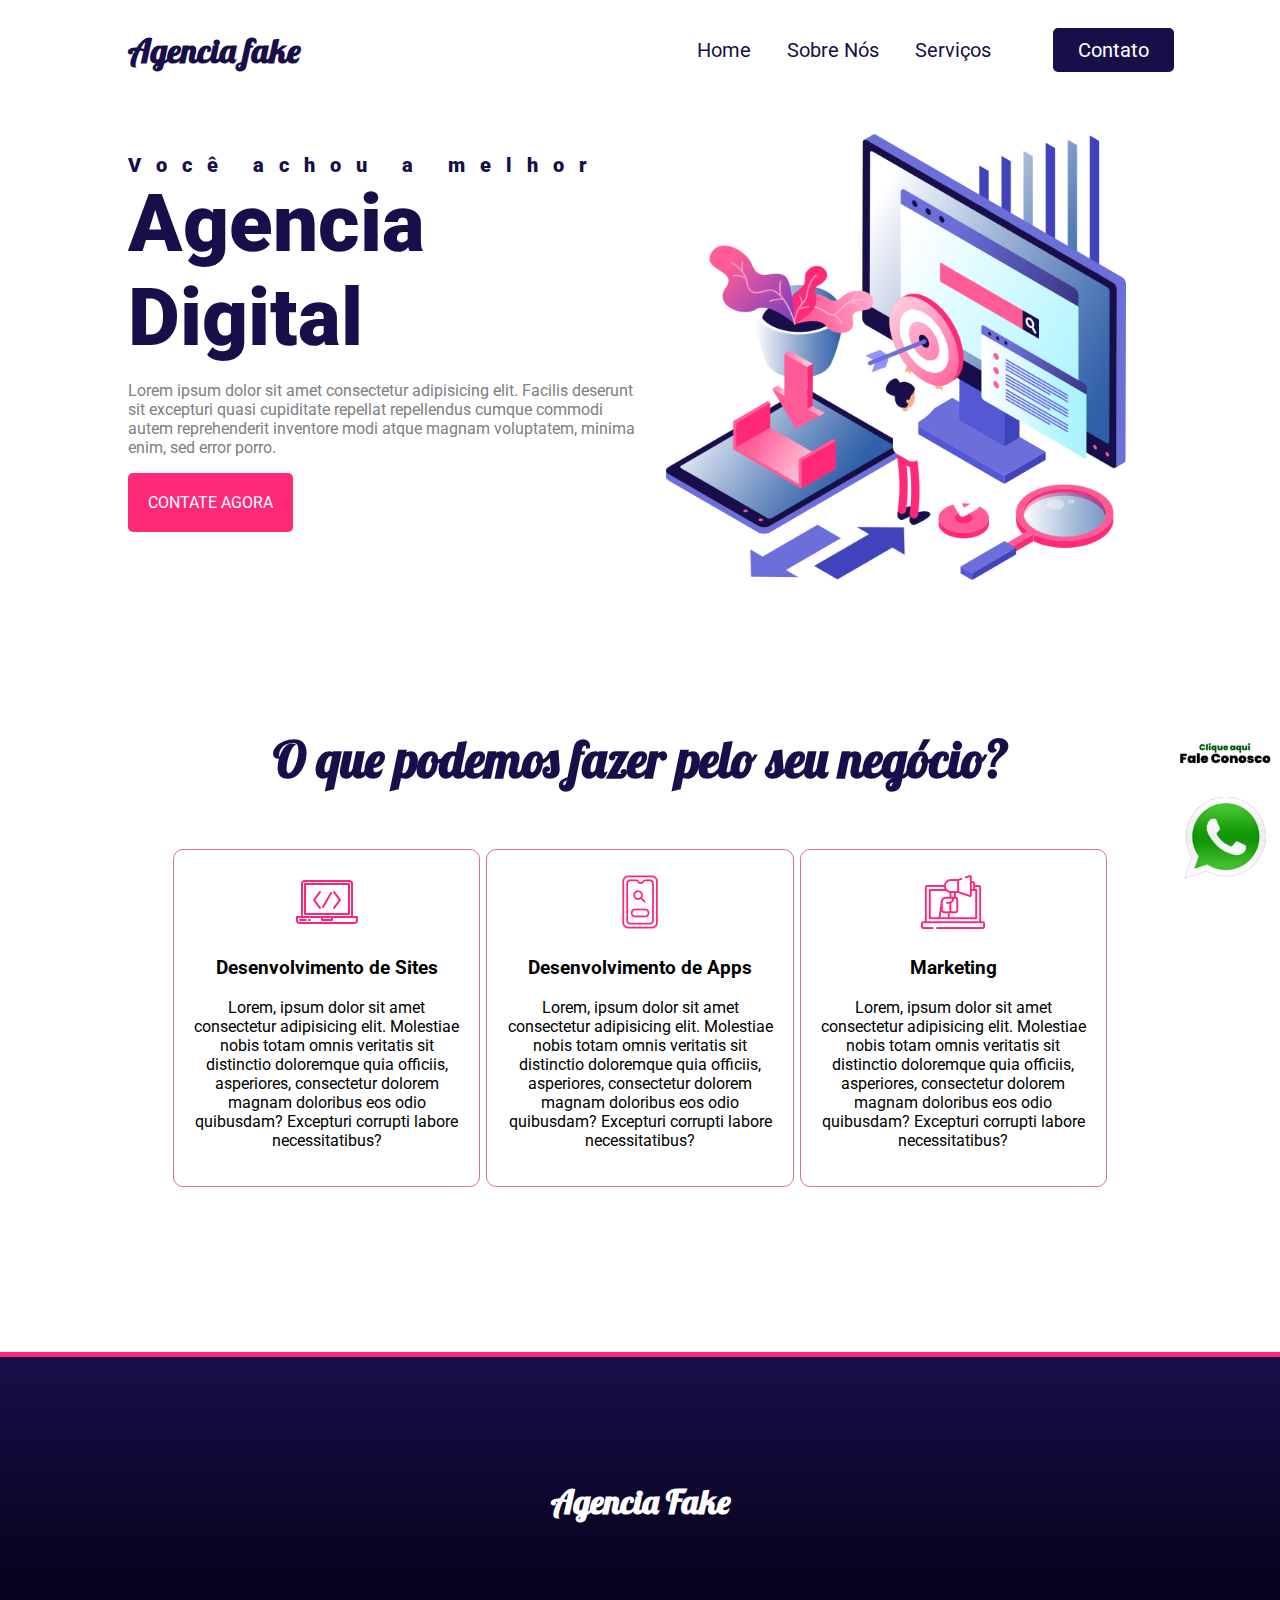
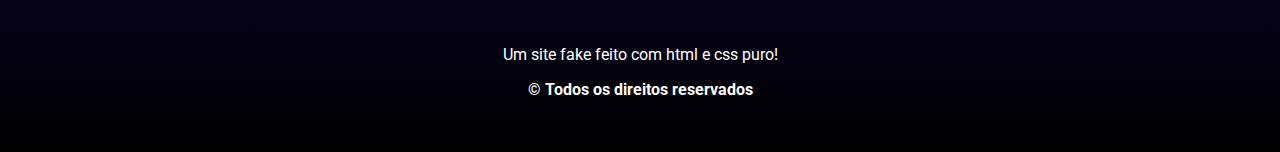
==== index.html @ e85ebdf2 "first commit" ====
<!DOCTYPE html>
<html lang="pt-br">

<head>
    <meta charset="UTF-8">
    <meta http-equiv="X-UA-Compatible" content="IE=edge">
    <meta name="viewport" content="width=device-width, initial-scale=1.0">
    <meta name="description" content="Um site de exemplo">
    <meta name="keywords" content="Agencia digita, css, HTML">
    <link rel="stylesheet" href="style.css">
    <link rel="stylesheet" href="responsive.css">

    <title>Agencia</title>
</head>

<body>


    <nav class="navbar">

        <div class="logo">

            <h1>Agencia fake</h1>

        </div>


        <div class="menu">
            <a href="#">Home</a>
            <a href="#">Sobre Nós</a>
            <a href="#">Serviços</a>
            <a id="botao" href="#">Contato</a>

        </div>

    </nav>


    <header class="header">
        <div class="head-line">

            <h2 style="letter-spacing: 15px;">Você achou a melhor</h2>
            <h2 style="font-size: 80px;">Agencia Digital</h2>
            <p>Lorem ipsum dolor sit amet consectetur adipisicing elit. Facilis deserunt sit excepturi quasi cupiditate
                repellat repellendus cumque commodi autem reprehenderit inventore modi atque magnam voluptatem, minima
                enim, sed error porro.</p>
            <a href="#" class="contate">contate agora</a>
        </div>

        <div class="imgh">
            <img style="max-width: 90% ;" src="img/hero_right.png">

        </div>
    </header>


    <section class="section">

        <h2>O que podemos fazer pelo seu negócio?</h2>
        <br> <br> <br>
        <div class="servicos">
            <div class="card">
                <img src="img/pc.png">
                <div class="card-text">
                    <h3>Desenvolvimento de Sites</h3>
                    <p>Lorem, ipsum dolor sit amet consectetur adipisicing elit. Molestiae nobis totam omnis veritatis
                        sit
                        distinctio doloremque quia officiis, asperiores, consectetur dolorem magnam doloribus eos odio
                        quibusdam? Excepturi corrupti labore necessitatibus?</p>
                </div>
                <div class="texto-oculto">
                    <h3>Outro conteúdo qualquer</h3>
                    <p>Lorem, ipsum dolor sit amet consectetur adipisicing elit. Molestiae nobis totam omnis veritatis
                        sit
                        distinctio doloremque quia officiis, asperiores, consectetur dolorem magnam doloribus eos odio
                        quibusdam? Excepturi corrupti labore necessitatibus?</p>
                </div>
            </div>
            <div class="card">
                <img src="img/smartphone.png">
                <div class="card-text">
                    <h3>Desenvolvimento de Apps</h3>
                    <p>Lorem, ipsum dolor sit amet consectetur adipisicing elit. Molestiae nobis totam omnis veritatis
                        sit
                        distinctio doloremque quia officiis, asperiores, consectetur dolorem magnam doloribus eos odio
                        quibusdam? Excepturi corrupti labore necessitatibus?</p>
                </div>
                <div class="texto-oculto">
                    <h3>Outro conteúdo qualquer</h3>
                    <p>Lorem, ipsum dolor sit amet consectetur adipisicing elit. Molestiae nobis totam omnis veritatis
                        sit
                        distinctio doloremque quia officiis, asperiores, consectetur dolorem magnam doloribus eos odio
                        quibusdam? Excepturi corrupti labore necessitatibus?</p>
                </div>
            </div>
            <div class="card">
                <img src="img/marketing.png">
                <div class="card-text">
                    <h3>Marketing</h3>
                    <p>Lorem, ipsum dolor sit amet consectetur adipisicing elit. Molestiae nobis totam omnis veritatis
                        sit
                        distinctio doloremque quia officiis, asperiores, consectetur dolorem magnam doloribus eos odio
                        quibusdam? Excepturi corrupti labore necessitatibus?</p>
                </div>
                <div class="texto-oculto">
                    <h3>Outro conteúdo qualquer</h3>
                    <p>Lorem, ipsum dolor sit amet consectetur adipisicing elit. Molestiae nobis totam omnis veritatis
                        sit
                        distinctio doloremque quia officiis, asperiores, consectetur dolorem magnam doloribus eos odio
                        quibusdam? Excepturi corrupti labore necessitatibus?</p>
                </div>
            </div>
        </div>
    </section>


    <footer>

        <h1 class="logo-rodape">Agencia Fake</h1>
        <p class="agencia" style="color: white;">Um site fake feito com html e css puro!</p>
        <b style="color: white;">© Todos os direitos reservados</b>

    </footer>
 
<a href="#"> <img class="whats" src="img/whats.png"></a>
</body>

</html>
---- style.css ----
@import url('https://fonts.googleapis.com/css2?family=Lobster&family=Roboto:ital,wght@0,100;0,300;0,400;0,500;0,700;0,900;1,100;1,300;1,400;1,500;1,700;1,900&display=swap');

* {

    box-sizing: border-box;

}

body {

    margin: 0;
    font-family: 'Roboto', sans-serif;

}


.navbar a {


    text-decoration: none;
    list-style: none;

}


.navbar {

        background-color: white;
        flex-flow: row wrap;
        display: flex;
        height: 100px;
        align-items: center;
        position: fixed;
        width: 100%;



}


.logo h1 {

    font-family: 'Lobster', cursive;
    color: #180f4a;
    font-size: 34px;


}


.logo {

    flex: 20%;
    /* border: 1px solid black; */
    margin-left: 10%;
    text-align: left;

}



.menu a {

    font-size: 20px;
    padding: 20px 16px;
    color: #180f4a;

}



.menu {

    flex: 70%;
    /* border: 1px solid red; */
    text-align: right;
    padding: 20px;


}

.menu :hover {

    color: #FF2978;
    border-top: 3px solid #180F4A;

}


.menu button {

    border-radius: 20px;
    height: 45px;
    width: 120px;


}


#botao {

    background-color: #180F4A;
    padding: 10px 25px;
    color: white;
    border-radius: 5px;
    margin-right: 10%;
    margin-left: 5%;


}


#botao:hover {

    border: none;
    background-color: #FF2978;

}


.header {
    display: flex;
    flex-flow: row wrap;
    height: auto;
    background-color: white;
    justify-content: center;
    align-items: center;
    padding-top: 100px;

}

.head-line {
    margin-left: 10%;
    flex: 40%;
    /* border: 1px solid black; */

}


.head-line p {

    color: gray;
    text-align: left;

}


.contate {

    background-color: #FF2978;
    padding: 20px;
    color: white;
    text-transform: uppercase;
    border-radius: 5px;
    text-decoration: none;
    display: inline-block;



}


.contate:hover {

    background-color: #180F4A;

}

.head-line h2 {

    font-weight: 900;
    font-size: 20px;
    color: #180F4A;
    padding: 0;
    margin: 0;

}


.imgh {

    margin-right: 10%;
    flex: 40%;
    /* border: 1px solid pink; */

    text-align: center;



}


.section {

    display: inline-block;
    margin-top: 80px;
    /* border: 1px solid black; */
    margin-left: 5%;
    margin-right: 5%;
    text-align: center;
    padding: 5%;
    width: 90%;

}


.section h2 {


    width: 100%;
    font-size: 50px;
    margin: 0;
    font-family: 'Lobster', cursive;
    font-weight: bold;
    color: #180F4A;


}


.servico {

    display: inline-block;
    margin-top: 5%;
}

.card {

    display: inline-block;
    width: 30%;
    padding: 20px;
    margin: 1px;
    border: 1px solid palevioletred;
    border-radius: 10px;
    cursor: pointer;

}

.texto-oculto {

    display: none;
}

.card:hover {

    background-color: #FF2978;
    color: white;
    padding: 40px;

}

.card:hover img {

    display: none;

}

.card:hover .card-text {

    display: none;

}

.card:hover .texto-oculto {

    display: block;

}

footer {

    margin-top: 100px;
    height: 400px;
    background-image: linear-gradient(180deg, #180F4A, #090422, black);
    text-align: center;
    border-top: 5px solid #FF2978 ;
}


.logo-rodape {

    padding: 100px;
    /* border: 1px solid white; */
    font-family: 'Lobster', cursive;
    color: white;
    font-size: 34px;



}


.whats {

    position: fixed;
    bottom: 5px;
    right: 5px;
    width: 100px;


}
---- responsive.css ----
@media screen and (max-width:1005px) {
    
    .navbar {

        position: relative;

    }
    
    
    .menu {

        display: none;


    }


    .logo {

        margin: 0;
        text-align: center;


    }


    .header {

        padding-top: 50px;

    }


    .head-line {

        flex: 100%;
        text-align: center;


    }


    .head-line p {

        text-align: center;


    }



     .imgh {

        flex: 100%;
        margin: 5%;


     }   


     .whats {

        display: none;

     }


     .card {

        width: 100%;


     }

}
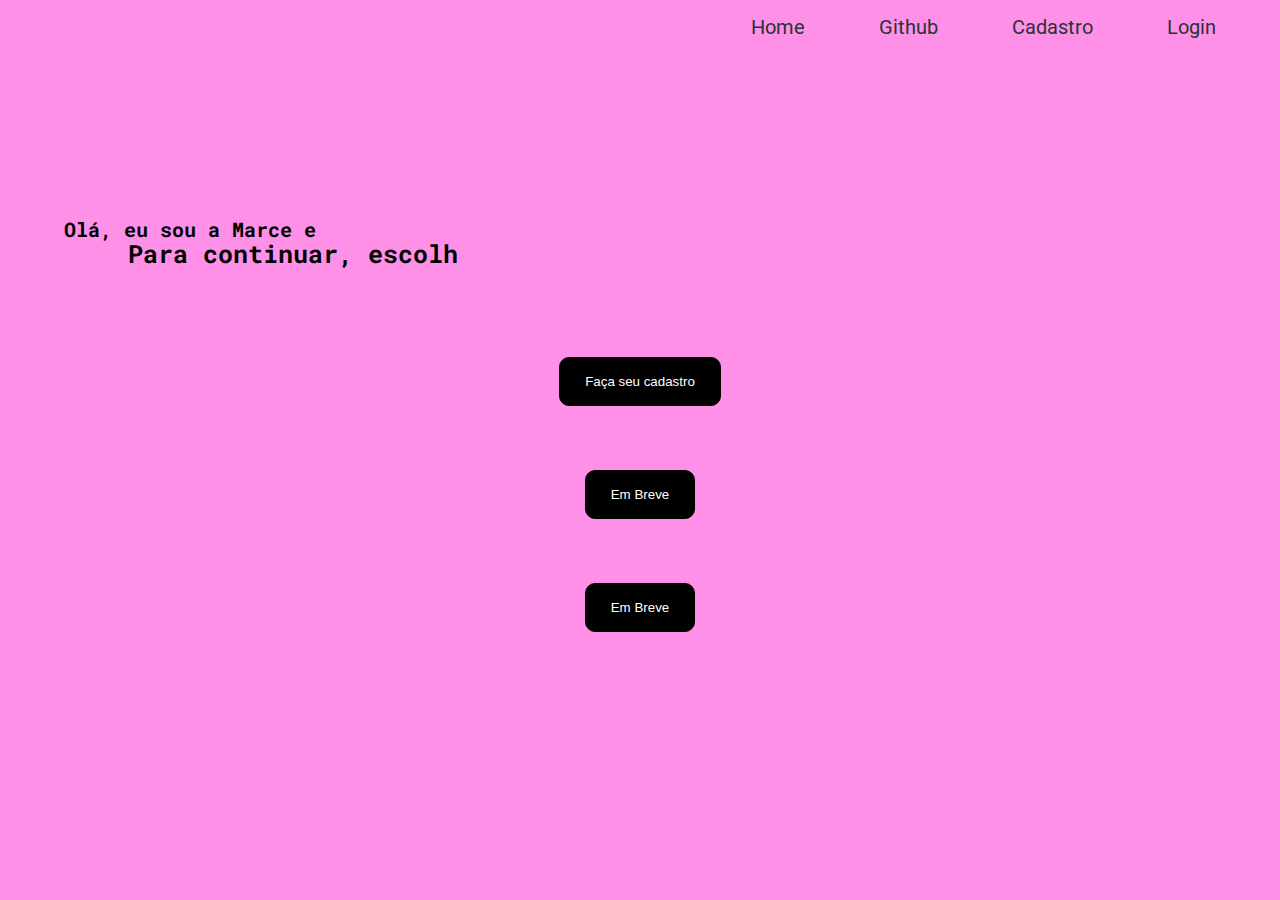
==== commit d47ecaea: "commit" ====
--- a/index.html
+++ b/index.html
@@ -1,128 +1,74 @@
 <!DOCTYPE html>
-<html lang="pt-br">
+<html lang="en">
 
 <head>
-    <meta charset="UTF-8">
-    <meta http-equiv="X-UA-Compatible" content="IE=edge">
-    <meta name="viewport" content="width=device-width, initial-scale=1.0">
-    <meta name="description" content="Um site de exemplo">
-    <meta name="keywords" content="Agencia digita, css, HTML">
-    <link rel="stylesheet" href="style.css">
-    <link rel="stylesheet" href="responsive.css">
-
-    <title>Agencia</title>
+  <meta charset="UTF-8">
+  <meta http-equiv="X-UA-Compatible" content="IE=edge">
+  <meta name="viewport" content="width=device-width, initial-scale=1.0">
+  <link rel="stylesheet" href="index.css">
+  <title>Agenda</title>
 </head>
 
+
 <body>
+  
+  <div class="navbar">
+    <a href="index.html">Home</a>
+    <a href="https://github.com/Dev-Linn">Github</a>
+    <a href="cadastro.html">Cadastro</a>
+    <a href="#">Login</a>
+</div>
 
 
-    <nav class="navbar">
+  <div  class="container">
+  <div class="texto">
+    <svg viewBox="0 0 1300 200" xmlns="http://www.w3.org/2000/svg">
+      <path id="path">
+        <animate attributeName="d" from="M0,110 H0" to="M0,110 H1100" dur="1.8s" begin="0s" fill="freeze" />
+      </path>
+      <text font-size="32">
+        <textPath xlink:href="#path">Para continuar, escolha algum dos itens abaixo: </textPath>
+      </text>
+    </svg>
+  </div>
 
-        <div class="logo">
+  <div class="texto2">
+    <svg viewBox="0 0 1300 200" xmlns="http://www.w3.org/2000/svg">
+      <path id="path2">
+        <animate attributeName="c" from="M0,110 H0" to="M0,110 H1100" dur="1.8s" begin="0s" fill="freeze" />
+      </path>
+      <text font-size="32">
+        <textPath xlink:href="#path">Olá, eu sou a Marce e estou aqui para facilitar sua vida.</textPath>
+      </text>
+    </svg>
+  </div>
 
-            <h1>Agencia fake</h1>
+</div>
 
-        </div>
+  <div class="container">
+    
+    
+    <a href="cadastro.html"><button class="button">
+      Faça seu cadastro
+  </button>
+  </div>
+</a>
+
+  <div class="container">
+    <button class="button">
+      Em Breve
+  </button>
+  </div>
+
+  <div class="container">
+    <button class="button">
+      Em Breve
+  </button>
+  </div>
+  
+
+  <script src="index.js"></script>
+</body>
 
 
-        <div class="menu">
-            <a href="#">Home</a>
-            <a href="#">Sobre Nós</a>
-            <a href="#">Serviços</a>
-            <a id="botao" href="#">Contato</a>
-
-        </div>
-
-    </nav>
-
-
-    <header class="header">
-        <div class="head-line">
-
-            <h2 style="letter-spacing: 15px;">Você achou a melhor</h2>
-            <h2 style="font-size: 80px;">Agencia Digital</h2>
-            <p>Lorem ipsum dolor sit amet consectetur adipisicing elit. Facilis deserunt sit excepturi quasi cupiditate
-                repellat repellendus cumque commodi autem reprehenderit inventore modi atque magnam voluptatem, minima
-                enim, sed error porro.</p>
-            <a href="#" class="contate">contate agora</a>
-        </div>
-
-        <div class="imgh">
-            <img style="max-width: 90% ;" src="img/hero_right.png">
-
-        </div>
-    </header>
-
-
-    <section class="section">
-
-        <h2>O que podemos fazer pelo seu negócio?</h2>
-        <br> <br> <br>
-        <div class="servicos">
-            <div class="card">
-                <img src="img/pc.png">
-                <div class="card-text">
-                    <h3>Desenvolvimento de Sites</h3>
-                    <p>Lorem, ipsum dolor sit amet consectetur adipisicing elit. Molestiae nobis totam omnis veritatis
-                        sit
-                        distinctio doloremque quia officiis, asperiores, consectetur dolorem magnam doloribus eos odio
-                        quibusdam? Excepturi corrupti labore necessitatibus?</p>
-                </div>
-                <div class="texto-oculto">
-                    <h3>Outro conteúdo qualquer</h3>
-                    <p>Lorem, ipsum dolor sit amet consectetur adipisicing elit. Molestiae nobis totam omnis veritatis
-                        sit
-                        distinctio doloremque quia officiis, asperiores, consectetur dolorem magnam doloribus eos odio
-                        quibusdam? Excepturi corrupti labore necessitatibus?</p>
-                </div>
-            </div>
-            <div class="card">
-                <img src="img/smartphone.png">
-                <div class="card-text">
-                    <h3>Desenvolvimento de Apps</h3>
-                    <p>Lorem, ipsum dolor sit amet consectetur adipisicing elit. Molestiae nobis totam omnis veritatis
-                        sit
-                        distinctio doloremque quia officiis, asperiores, consectetur dolorem magnam doloribus eos odio
-                        quibusdam? Excepturi corrupti labore necessitatibus?</p>
-                </div>
-                <div class="texto-oculto">
-                    <h3>Outro conteúdo qualquer</h3>
-                    <p>Lorem, ipsum dolor sit amet consectetur adipisicing elit. Molestiae nobis totam omnis veritatis
-                        sit
-                        distinctio doloremque quia officiis, asperiores, consectetur dolorem magnam doloribus eos odio
-                        quibusdam? Excepturi corrupti labore necessitatibus?</p>
-                </div>
-            </div>
-            <div class="card">
-                <img src="img/marketing.png">
-                <div class="card-text">
-                    <h3>Marketing</h3>
-                    <p>Lorem, ipsum dolor sit amet consectetur adipisicing elit. Molestiae nobis totam omnis veritatis
-                        sit
-                        distinctio doloremque quia officiis, asperiores, consectetur dolorem magnam doloribus eos odio
-                        quibusdam? Excepturi corrupti labore necessitatibus?</p>
-                </div>
-                <div class="texto-oculto">
-                    <h3>Outro conteúdo qualquer</h3>
-                    <p>Lorem, ipsum dolor sit amet consectetur adipisicing elit. Molestiae nobis totam omnis veritatis
-                        sit
-                        distinctio doloremque quia officiis, asperiores, consectetur dolorem magnam doloribus eos odio
-                        quibusdam? Excepturi corrupti labore necessitatibus?</p>
-                </div>
-            </div>
-        </div>
-    </section>
-
-
-    <footer>
-
-        <h1 class="logo-rodape">Agencia Fake</h1>
-        <p class="agencia" style="color: white;">Um site fake feito com html e css puro!</p>
-        <b style="color: white;">© Todos os direitos reservados</b>
-
-    </footer>
- 
-<a href="#"> <img class="whats" src="img/whats.png"></a>
-</body>
-
 </html>--- a/index.css
+++ b/index.css
@@ -0,0 +1,226 @@
+@import url('https://fonts.googleapis.com/css2?family=Lobster&family=Roboto+Mono:ital,wght@0,100;0,200;0,300;0,400;0,500;0,600;0,700;1,100;1,200;1,300;1,400;1,500;1,600;1,700&family=Roboto:ital,wght@0,100;0,300;0,400;0,500;0,700;0,900;1,100;1,300;1,400;1,500;1,700;1,900&display=swap');
+@import url('https://fonts.googleapis.com/css2?family=Rubik+Iso&display=swap');
+
+* {
+  box-sizing: border-box;
+  padding: 0;
+  margin: 0;
+
+
+
+}
+
+
+
+html, body {
+  height: 100%;
+}
+
+body {
+  margin: 0;
+  font-family: 'Lobster', cursive;
+  font-family: 'Roboto', sans-serif;
+  font-family: 'Roboto Mono', monospace;
+  justify-content: center;
+  background-color: #ff90e8;
+
+  
+  
+}
+
+
+
+.texto {
+  margin-top: 10%;
+  margin-left: 10%;
+  margin-right: 10%;
+  display: flex;
+  align-items: center;
+  justify-content: center;
+  font-weight: bold
+  /* border: solid; */
+
+
+  
+  
+}
+
+
+.texto2 {
+  margin-top: 20%;
+  display: flex;
+  margin-right: +400px;
+  margin-left: 5%;
+  margin-top: -14.5%;
+  /* border: solid; */
+  transform: scale();
+  font-weight: bold
+
+  
+  
+}
+
+
+
+
+/* inspired form gumroad website */
+.button {
+  --bg: #000;
+  --hover-bg: #ff90e8;
+  --hover-text: #000;
+  color: #fff;
+  border: 1px solid var(--bg);
+  border-radius: 10px;
+  margin-top: 5%;
+  background: var(--bg);
+  transition: 0.2s;
+  text-align: center;
+  padding: 16px 25px;
+  
+}
+
+
+.container {
+  text-align: center;
+  
+}
+
+
+
+.button:hover {
+  color: var(--hover-text);
+  transform: translate(-0.25rem,-0.25rem);
+  background: var(--hover-bg);
+  box-shadow: 0.25rem 0.25rem var(--bg);
+}
+
+.button:active {
+  transform: translate(0);
+  box-shadow: none;
+}
+
+svg {
+  width: 300%;
+}
+
+/*
+
+
+*/
+
+.container {
+  text-align: center;
+  
+}
+
+.navbar {
+  text-align: right;
+  height: 3rem;
+  
+}
+
+.navbar a {
+  display: inline-block;
+  text-decoration: none;
+  font-size: 20px;
+  font-family: 'Roboto', sans-serif;
+  color: rgb(42, 51, 53);
+  line-height: 3rem;
+  margin-right: 5%;
+  border-top: 3px solid transparent; /* adiciona uma borda superior transparente */
+  
+}
+
+.navbar a:hover{
+  border-top-color: red; /* altera a cor da borda superior em :hover */
+  color: black;
+}
+
+.input {
+  max-width: 190px;
+  height: 30px;
+  border: 2px solid transparent;
+  outline: none;
+  border-bottom: 2px solid #3f3f3f;
+  caret-color: #3f3f3f;
+  background-color: #212121;
+  padding: 5px;
+  transition: .5s linear;
+  font-family: monospace;
+  letter-spacing: 1px;
+}
+
+.input:focus {
+  border: 2px solid #96115c;
+  caret-color: #96115c;
+  color: #96115c;
+  box-shadow: 4px 4px 10px #070707;
+}
+
+.input:focus::placeholder {
+  color: #96115c;
+}
+
+.nome {
+  text-align: left;
+  margin-left: 10%;
+  margin-top: -3rem
+
+
+}
+
+.texto {
+  margin-bottom: 20px;
+}
+
+.animacao {
+  animation-duration: 1.8s;
+  animation-fill-mode: forwards;
+}
+
+@keyframes animacao-texto {
+  0% {
+    opacity: 0;
+  }
+  100% {
+    opacity: 1;
+  }
+}
+
+.texto.animacao {
+  animation-name: animacao-texto;
+}
+
+
+@keyframes animacao-nome {
+  0% {
+    opacity: 0;
+    visibility: hidden;
+  }
+  100% {
+    opacity: 1;
+    visibility: visible;
+  }
+}
+
+
+.nome {
+  opacity: 0;
+  visibility: hidden;
+}
+ 
+
+.animacao.nome {
+  animation-name: animacao-nome;
+  animation-delay: 1.8s;
+}
+
+
+.oculto {
+  display: none;
+}
+
+.container.mostrar-texto .texto {
+  opacity: 1;
+}
+
